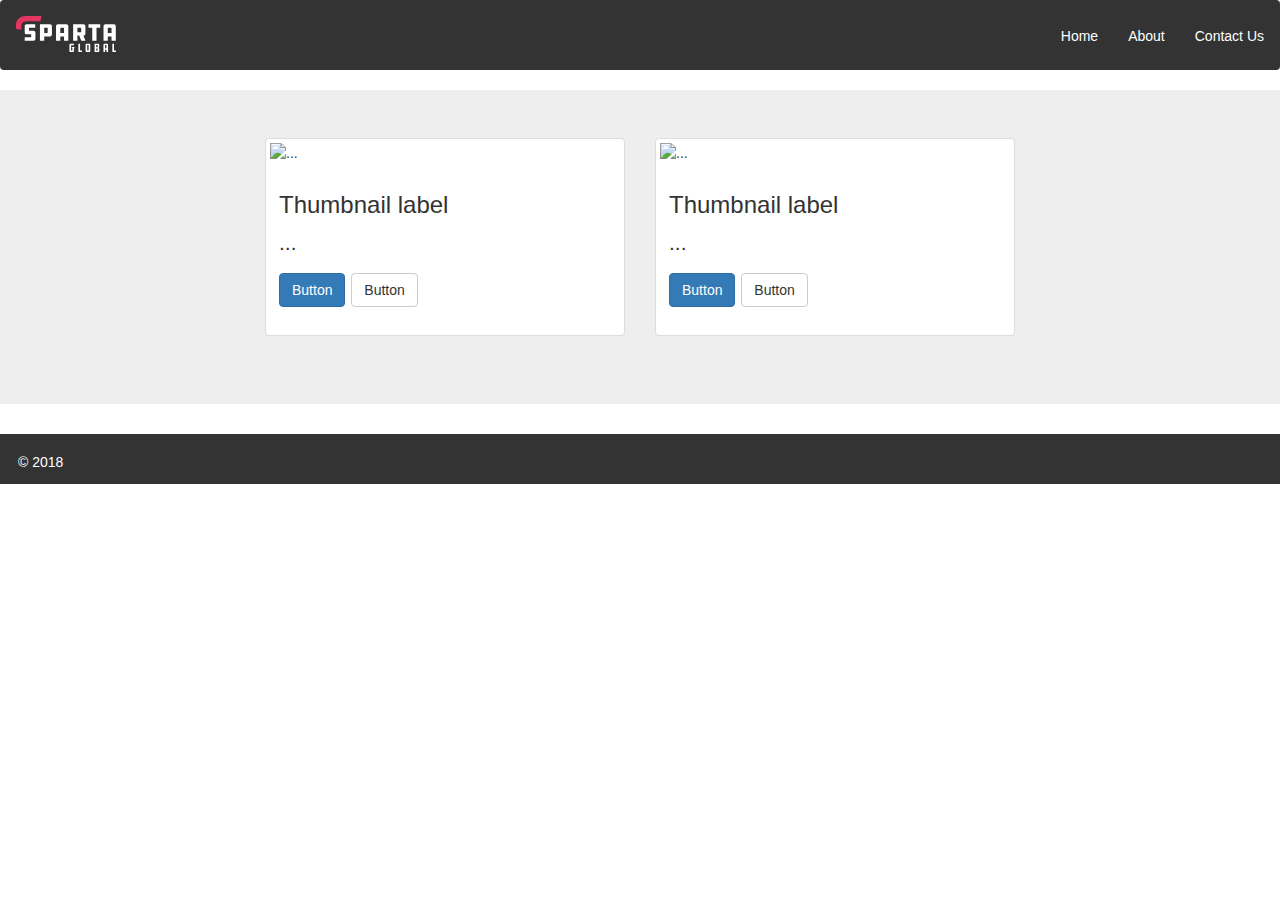
==== pages/about.html @ d7d32d17 "finished starter code" ====
<!DOCTYPE html>
<html lang="en">
<head>
  <meta charset="UTF-8">
  <meta name="viewport" content="width=device-width, initial-scale=1.0">
  <meta http-equiv="X-UA-Compatible" content="ie=edge">
  <title>Sparta Bootstrap About</title>
  <!-- Favicon -->
  <link rel="icon"
      type="image/png"
      href="../images/favicon.png">
  <!-- Stylesheets -->
  <link rel="stylesheet" href="../CSS/bootstrap-3.3.7-dist/css/bootstrap.css">
  <link rel="stylesheet" href="../CSS/custom.css">
  <!-- JQuery -->
  <script src="JS/jquery-3.3.1.min.js" charset="utf-8"></script>
  <!-- JavaScript -->
  <script src="CSS/bootstrap-3.3.7-dist/js/bootstrap.js" charset="utf-8"></script>
</head>
<body>

  <nav class="navbar">
  <div class="container-fluid">
    <!-- Brand and toggle get grouped for better mobile display -->
    <div class="navbar-header">
      <button type="button" class="navbar-toggle collapsed" data-toggle="collapse" data-target="#bs-example-navbar-collapse-1" aria-expanded="false">
        <span class="sr-only">Toggle navigation</span>
        <span class="icon-bar"></span>
        <span class="icon-bar"></span>
        <span class="icon-bar"></span>
      </button>
      <a class="navbar-brand" href="#"><img src="../Images/sparta-global-logo-white.svg" alt="Sparta Global Logo" class="brandlogo"></a>
    </div>

      <ul class="nav navbar-nav navbar-right">
        <li><a href="../index.html">Home</a></li>
        <li><a href="about.html">About</a></li>
        <li><a href="contact.html">Contact Us</a></li>

      </ul>
    </div><!-- /.navbar-collapse -->
  </div><!-- /.container-fluid -->
</nav>

<!-- jumbatron -->
<div class="jumbotron">
  <div class="container">
    <div class="row">
      <div class="col-sm-6 col-md-4 col-md-offset-2">
        <div class="thumbnail">
          <img src="https://lorempixel.com/sport/250/200" alt="...">
          <div class="caption">
            <h3>Thumbnail label</h3>
            <p>...</p>
            <p><a href="#" class="btn btn-primary" role="button">Button</a> <a href="#" class="btn btn-default" role="button">Button</a></p>
          </div>
        </div>
      </div>
      <div class="col-sm-6 col-md-4">
        <div class="thumbnail">
          <img src="https://lorempixel.com/sport/250/200" alt="...">
          <div class="caption">
            <h3>Thumbnail label</h3>
            <p>...</p>
            <p><a href="#" class="btn btn-primary" role="button">Button</a> <a href="#" class="btn btn-default" role="button">Button</a></p>
          </div>
        </div>
      </div>
    </div>
  </div>
</div>


<footer>
  &copy; 2018

</footer>

</body>
</html>
---- CSS/custom.css ----
.brandlogo {
  width: 100px;





}

nav {
  height: 70px;

}

ul {
  padding-top: 10px;

}

.navbar {
  background: rgb(51, 51, 51);
}

.navbar a {
  color: white;
}

footer {
  background-color: rgb(51, 51, 51);
  color: white;
  height: 50px;
  padding: 18px;

}
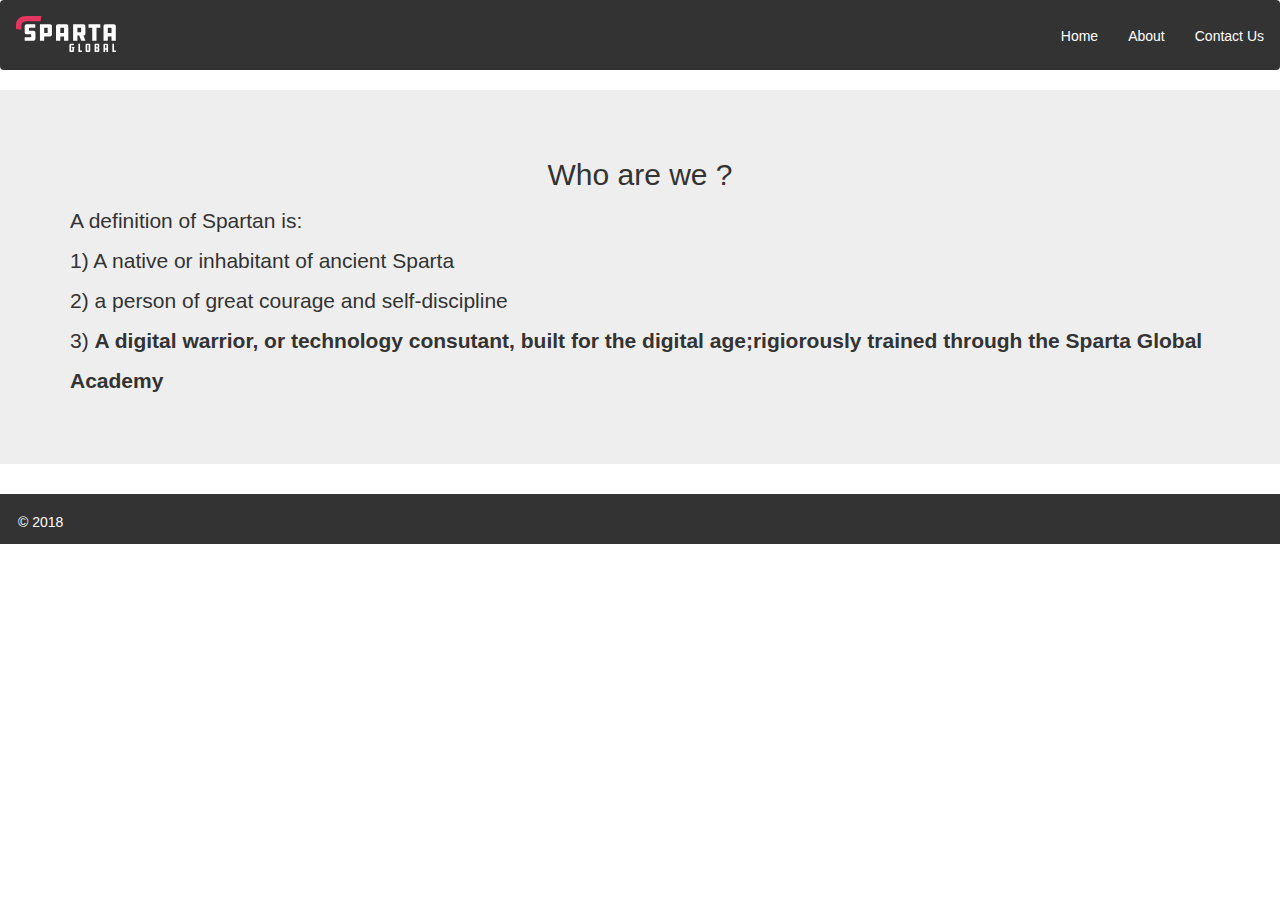
==== commit deefcea7: "changed jumbotron for about us page and added definition" ====
--- a/pages/about.html
+++ b/pages/about.html
@@ -42,30 +42,25 @@
   </div><!-- /.container-fluid -->
 </nav>
 
-<!-- jumbatron -->
+<!-- jumbatron definition -->
 <div class="jumbotron">
   <div class="container">
     <div class="row">
-      <div class="col-sm-6 col-md-4 col-md-offset-2">
-        <div class="thumbnail">
-          <img src="https://lorempixel.com/sport/250/200" alt="...">
-          <div class="caption">
-            <h3>Thumbnail label</h3>
-            <p>...</p>
-            <p><a href="#" class="btn btn-primary" role="button">Button</a> <a href="#" class="btn btn-default" role="button">Button</a></p>
-          </div>
-        </div>
+      <div class="col-sm-12 col-md-12">
+        <h2> Who are we ? </h2>
+        <p>  A definition of Spartan is:<br>
+
+            1) A native or inhabitant of ancient Sparta<br>
+
+            2) a person of great courage and self-discipline<br>
+
+            3) <strong>A digital warrior, or technology consutant, built for the digital age;rigiorously trained through the Sparta Global Academy</strong>
+
+
       </div>
-      <div class="col-sm-6 col-md-4">
-        <div class="thumbnail">
-          <img src="https://lorempixel.com/sport/250/200" alt="...">
-          <div class="caption">
-            <h3>Thumbnail label</h3>
-            <p>...</p>
-            <p><a href="#" class="btn btn-primary" role="button">Button</a> <a href="#" class="btn btn-default" role="button">Button</a></p>
-          </div>
-        </div>
-      </div>
+      <!-- <div class="col-sm-6 col-md-4">
+
+      </div> -->
     </div>
   </div>
 </div>
--- a/CSS/custom.css
+++ b/CSS/custom.css
@@ -1,10 +1,5 @@
 .brandlogo {
   width: 100px;
-
-
-
-
-
 }
 
 nav {
@@ -25,6 +20,28 @@
   color: white;
 }
 
+/* Landing Jumbotron */
+
+.landing-jt {
+  background: url('../Images/project-1-screenshot.jpg');
+  background-size: cover;
+  height:300px;
+}
+
+h2 {
+  text-align: center;
+
+}
+
+p {
+  text-align: left;
+  line-height: 40px;
+
+
+
+
+}
+
 footer {
   background-color: rgb(51, 51, 51);
   color: white;
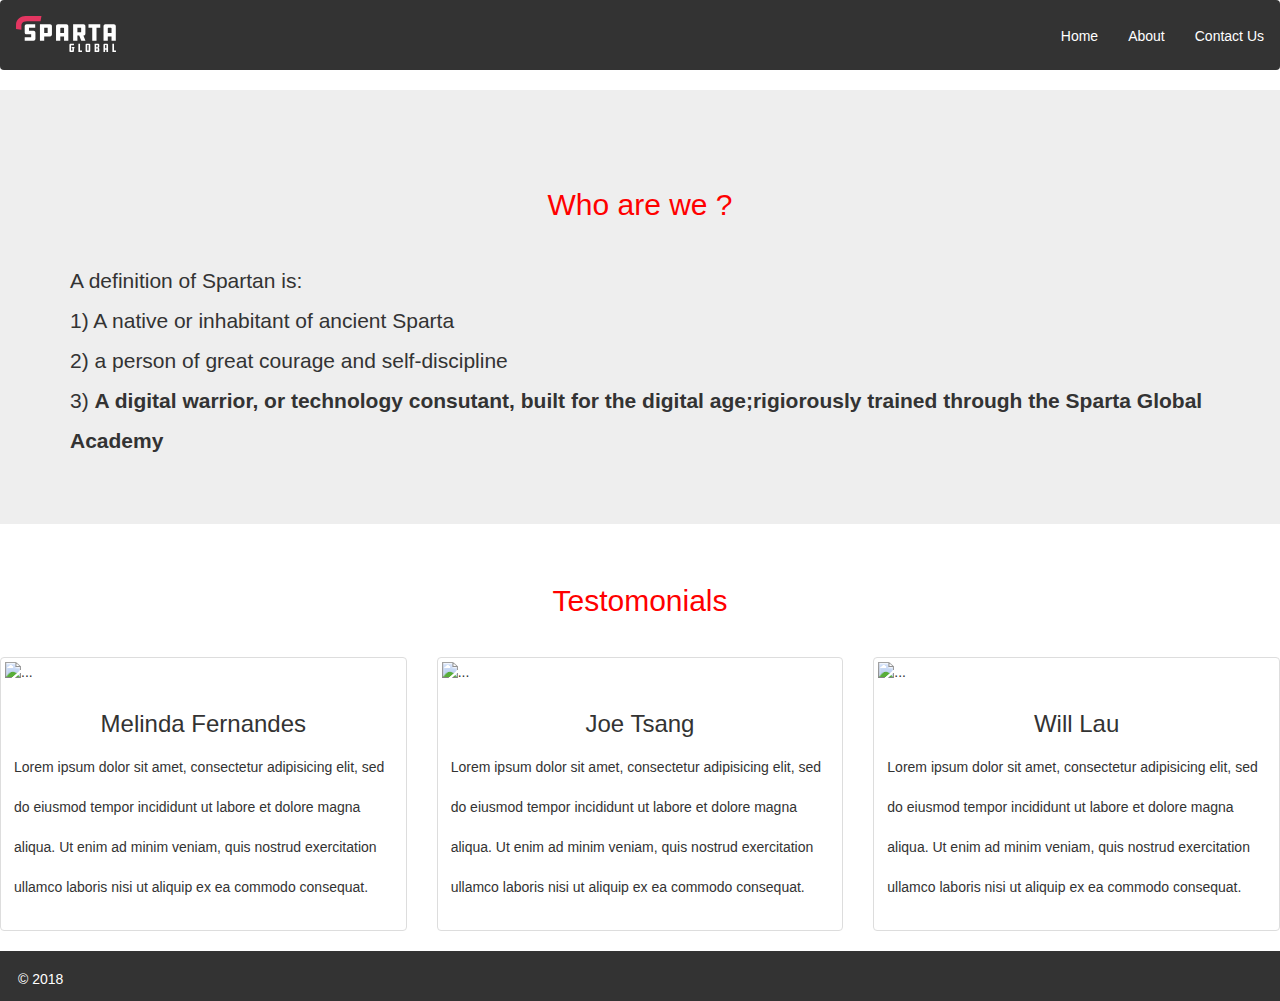
==== commit 524bef72: "Changed and added three boxes for testomonials underneath jumbotran" ====
--- a/pages/about.html
+++ b/pages/about.html
@@ -65,6 +65,45 @@
   </div>
 </div>
 
+<!--testomonials  -->
+
+<h2>Testomonials</h2>
+<div class="row">
+  <div class="col-sm-6 col-md-4">
+    <div class="thumbnail">
+      <img src="https://picsum.photos/200/300" alt="...">
+      <div class="caption">
+        <h3>Melinda Fernandes</h3>
+        <p>Lorem ipsum dolor sit amet, consectetur adipisicing elit, sed do eiusmod tempor incididunt ut labore et dolore magna aliqua. Ut enim ad minim veniam, quis nostrud exercitation ullamco laboris nisi ut aliquip ex ea commodo consequat. </p>
+        <!-- <p><a href="#" class="btn btn-primary" role="button">Button</a> <a href="#" class="btn btn-default" role="button">Button</a></p> -->
+      </div>
+      </div>
+      </div>
+
+      <div class="col-sm-6 col-md-4">
+        <div class="thumbnail">
+          <img src="https://picsum.photos/200/300" alt="...">
+          <div class="caption">
+            <h3>Joe Tsang</h3>
+            <p>Lorem ipsum dolor sit amet, consectetur adipisicing elit, sed do eiusmod tempor incididunt ut labore et dolore magna aliqua. Ut enim ad minim veniam, quis nostrud exercitation ullamco laboris nisi ut aliquip ex ea commodo consequat. </p>
+            <!-- <p><a href="#" class="btn btn-primary" role="button">Button</a> <a href="#" class="btn btn-default" role="button">Button</a></p> -->
+            </div>
+          </div>
+          </div>
+
+          <div class="col-sm-6 col-md-4">
+            <div class="thumbnail">
+              <img src="https://picsum.photos/200/300" alt="...">
+              <div class="caption">
+                <h3>Will Lau</h3>
+                <p>Lorem ipsum dolor sit amet, consectetur adipisicing elit, sed do eiusmod tempor incididunt ut labore et dolore magna aliqua. Ut enim ad minim veniam, quis nostrud exercitation ullamco laboris nisi ut aliquip ex ea commodo consequat. </p>
+                <!-- <p><a href="#" class="btn btn-primary" role="button">Button</a> <a href="#" class="btn btn-default" role="button">Button</a></p> -->
+                </div>
+  </div>
+  </div>
+  </div>
+
+
 
 <footer>
   &copy; 2018
--- a/CSS/custom.css
+++ b/CSS/custom.css
@@ -22,15 +22,41 @@
 
 /* Landing Jumbotron */
 
+
 .landing-jt {
-  background: url('../Images/project-1-screenshot.jpg');
+  /* background: url('../Images/project-1-screenshot.jpg'); */
   background-size: cover;
-  height:300px;
+  height:600px;
+  text-align: center;
+
 }
 
+.overlay {
+    /* position: fixed; /* Sit on top of the page content */ */
+    /* display: ; /* Hidden by default */ */
+    width: 100%; /* Full width (cover the whole page) */
+    height: 600px; /* Full height (cover the whole page) */
+    top: 0;
+    left: 0;
+    right: 0;
+    bottom: 0;
+    background-color: rgba(0,0,0,0.5); /* Black background with opacity */
+    z-index: 2; /* Specify a stack order in case you're using a different order for other elements */
+    cursor: pointer; /* Add a pointer on hover */
+}
+
+/* Made changes here to colour and alignment  */
 h2 {
   text-align: center;
+  color: red;
+  padding: 30px 0px 30px 0px;
+}
 
+
+/* changed p and h3 alignment and height for line */
+
+h3 {
+  text-align: center;
 }
 
 p {
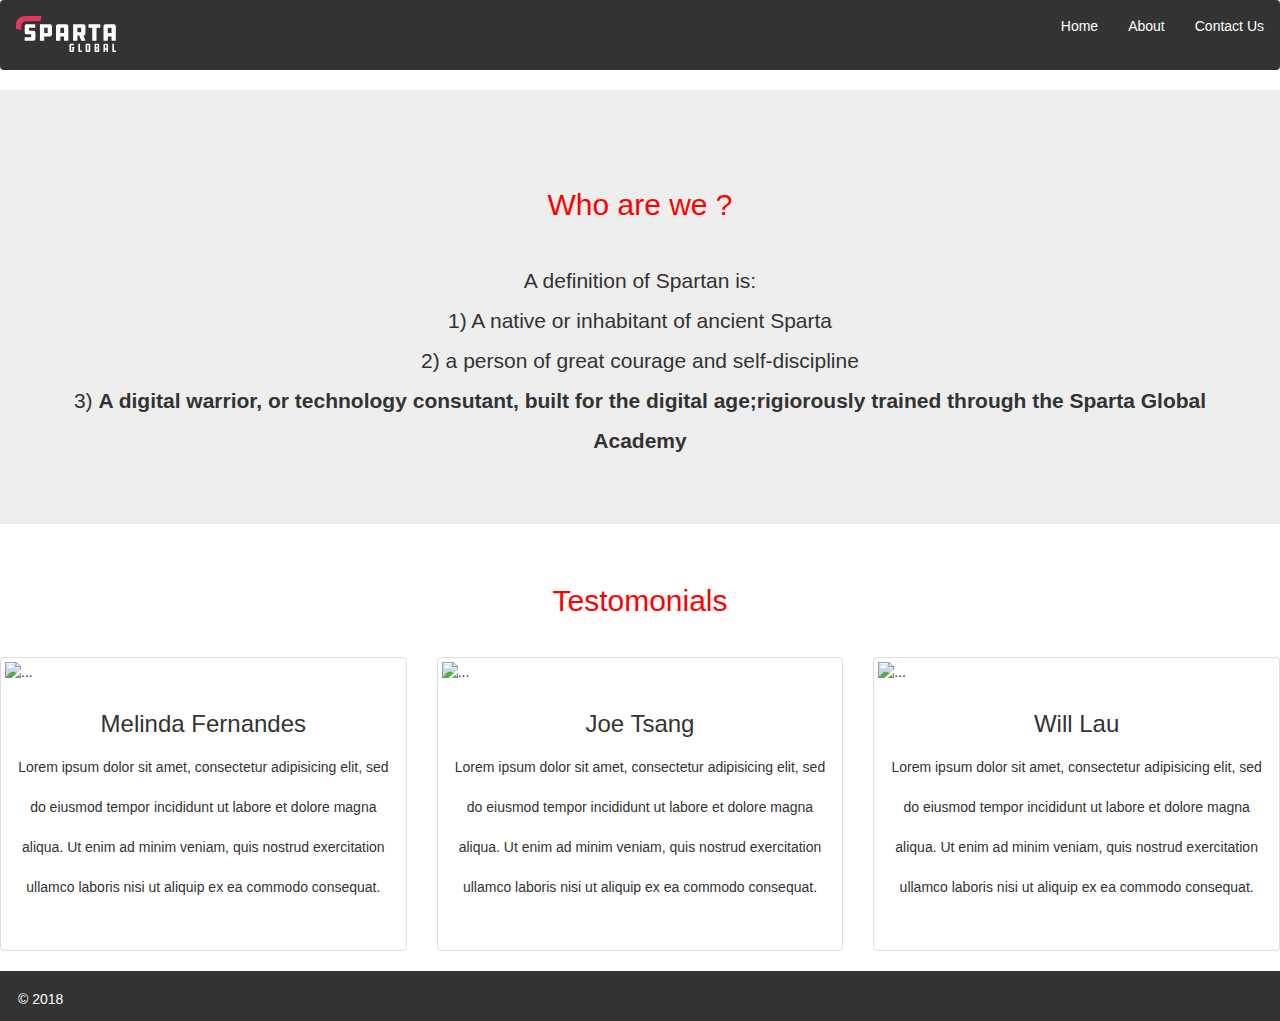
==== commit 12e9c3c8: "made review changes to about.html" ====
--- a/pages/about.html
+++ b/pages/about.html
@@ -1,114 +1,94 @@
 <!DOCTYPE html>
 <html lang="en">
-<head>
-  <meta charset="UTF-8">
-  <meta name="viewport" content="width=device-width, initial-scale=1.0">
-  <meta http-equiv="X-UA-Compatible" content="ie=edge">
-  <title>Sparta Bootstrap About</title>
-  <!-- Favicon -->
-  <link rel="icon"
-      type="image/png"
-      href="../images/favicon.png">
-  <!-- Stylesheets -->
-  <link rel="stylesheet" href="../CSS/bootstrap-3.3.7-dist/css/bootstrap.css">
-  <link rel="stylesheet" href="../CSS/custom.css">
-  <!-- JQuery -->
-  <script src="JS/jquery-3.3.1.min.js" charset="utf-8"></script>
-  <!-- JavaScript -->
-  <script src="CSS/bootstrap-3.3.7-dist/js/bootstrap.js" charset="utf-8"></script>
-</head>
-<body>
+  <head>
+    <meta charset="UTF-8">
+    <meta name="viewport" content="width=device-width, initial-scale=1.0">
+    <meta http-equiv="X-UA-Compatible" content="ie=edge">
+    <title>Sparta Bootstrap About</title>
+    <!-- Favicon -->
+    <link rel="icon"
+        type="image/png"
+        href="../images/favicon.png">
+    <!-- Stylesheets -->
+    <link rel="stylesheet" href="../CSS/bootstrap-3.3.7-dist/css/bootstrap.css">
+    <link rel="stylesheet" href="../CSS/custom.css">
+    <!-- JQuery -->
+    <script src="JS/jquery-3.3.1.min.js" charset="utf-8"></script>
+    <!-- JavaScript -->
+    <script src="CSS/bootstrap-3.3.7-dist/js/bootstrap.js" charset="utf-8"></script>
+  </head>
+  <body>
+    <nav class="navbar">
+      <div class="container-fluid">
+        <!-- Brand and toggle get grouped for better mobile display -->
+        <div class="navbar-header">
+          <button type="button" class="navbar-toggle collapsed" data-toggle="collapse" data-target="#bs-example-navbar-collapse-1" aria-expanded="false">
+            <span class="sr-only">Toggle navigation</span>
+            <span class="icon-bar"></span>
+            <span class="icon-bar"></span>
+            <span class="icon-bar"></span>
+          </button>
+          <a class="navbar-brand" href="#"><img src="../Images/sparta-global-logo-white.svg" alt="Sparta Global Logo" class="brandlogo"></a>
+        </div>
 
-  <nav class="navbar">
-  <div class="container-fluid">
-    <!-- Brand and toggle get grouped for better mobile display -->
-    <div class="navbar-header">
-      <button type="button" class="navbar-toggle collapsed" data-toggle="collapse" data-target="#bs-example-navbar-collapse-1" aria-expanded="false">
-        <span class="sr-only">Toggle navigation</span>
-        <span class="icon-bar"></span>
-        <span class="icon-bar"></span>
-        <span class="icon-bar"></span>
-      </button>
-      <a class="navbar-brand" href="#"><img src="../Images/sparta-global-logo-white.svg" alt="Sparta Global Logo" class="brandlogo"></a>
-    </div>
+          <ul class="nav navbar-nav navbar-right">
+            <li><a href="../index.html">Home</a></li>
+            <li><a href="about.html">About</a></li>
+            <li><a href="contact.html">Contact Us</a></li>
 
-      <ul class="nav navbar-nav navbar-right">
-        <li><a href="../index.html">Home</a></li>
-        <li><a href="about.html">About</a></li>
-        <li><a href="contact.html">Contact Us</a></li>
-
-      </ul>
-    </div><!-- /.navbar-collapse -->
-  </div><!-- /.container-fluid -->
-</nav>
-
-<!-- jumbatron definition -->
-<div class="jumbotron">
-  <div class="container">
-    <div class="row">
-      <div class="col-sm-12 col-md-12">
-        <h2> Who are we ? </h2>
-        <p>  A definition of Spartan is:<br>
-
-            1) A native or inhabitant of ancient Sparta<br>
-
-            2) a person of great courage and self-discipline<br>
-
-            3) <strong>A digital warrior, or technology consutant, built for the digital age;rigiorously trained through the Sparta Global Academy</strong>
-
-
-      </div>
-      <!-- <div class="col-sm-6 col-md-4">
-
-      </div> -->
-    </div>
-  </div>
-</div>
-
-<!--testomonials  -->
-
-<h2>Testomonials</h2>
-<div class="row">
-  <div class="col-sm-6 col-md-4">
-    <div class="thumbnail">
-      <img src="https://picsum.photos/200/300" alt="...">
-      <div class="caption">
-        <h3>Melinda Fernandes</h3>
-        <p>Lorem ipsum dolor sit amet, consectetur adipisicing elit, sed do eiusmod tempor incididunt ut labore et dolore magna aliqua. Ut enim ad minim veniam, quis nostrud exercitation ullamco laboris nisi ut aliquip ex ea commodo consequat. </p>
-        <!-- <p><a href="#" class="btn btn-primary" role="button">Button</a> <a href="#" class="btn btn-default" role="button">Button</a></p> -->
-      </div>
-      </div>
-      </div>
-
-      <div class="col-sm-6 col-md-4">
-        <div class="thumbnail">
-          <img src="https://picsum.photos/200/300" alt="...">
-          <div class="caption">
-            <h3>Joe Tsang</h3>
-            <p>Lorem ipsum dolor sit amet, consectetur adipisicing elit, sed do eiusmod tempor incididunt ut labore et dolore magna aliqua. Ut enim ad minim veniam, quis nostrud exercitation ullamco laboris nisi ut aliquip ex ea commodo consequat. </p>
-            <!-- <p><a href="#" class="btn btn-primary" role="button">Button</a> <a href="#" class="btn btn-default" role="button">Button</a></p> -->
+          </ul>
+        </div><!-- /.navbar-collapse -->
+      </div><!-- /.container-fluid -->
+    </nav>
+    <main>
+      <div class="jumbotron">
+        <div class="container">
+          <div class="row">
+            <div class="col-sm-12 col-md-12">
+              <h2> Who are we ? </h2>
+              <p>  A definition of Spartan is:<br>
+                  1) A native or inhabitant of ancient Sparta<br>
+                  2) a person of great courage and self-discipline<br>
+                  3) <strong>A digital warrior, or technology consutant, built for the digital age;rigiorously trained through the Sparta Global Academy</strong>
+              </p>
             </div>
           </div>
+        </div>
+      </div>
+      <!--testomonials  -->
+      <h2>Testomonials</h2>
+      <div class="row">
+        <div class="col-sm-6 col-md-4">
+          <div class="thumbnail">
+            <img src="https://picsum.photos/200/300" alt="...">
+            <div class="caption">
+              <h3>Melinda Fernandes</h3>
+              <p>Lorem ipsum dolor sit amet, consectetur adipisicing elit, sed do eiusmod tempor incididunt ut labore et dolore magna aliqua. Ut enim ad minim veniam, quis nostrud exercitation ullamco laboris nisi ut aliquip ex ea commodo consequat. </p>
+            </div>
           </div>
-
-          <div class="col-sm-6 col-md-4">
-            <div class="thumbnail">
-              <img src="https://picsum.photos/200/300" alt="...">
-              <div class="caption">
-                <h3>Will Lau</h3>
-                <p>Lorem ipsum dolor sit amet, consectetur adipisicing elit, sed do eiusmod tempor incididunt ut labore et dolore magna aliqua. Ut enim ad minim veniam, quis nostrud exercitation ullamco laboris nisi ut aliquip ex ea commodo consequat. </p>
-                <!-- <p><a href="#" class="btn btn-primary" role="button">Button</a> <a href="#" class="btn btn-default" role="button">Button</a></p> -->
-                </div>
-  </div>
-  </div>
-  </div>
-
-
-
-<footer>
-  &copy; 2018
-
-</footer>
-
-</body>
+        </div>
+        <div class="col-sm-6 col-md-4">
+          <div class="thumbnail">
+            <img src="https://picsum.photos/200/300" alt="...">
+            <div class="caption">
+              <h3>Joe Tsang</h3>
+              <p>Lorem ipsum dolor sit amet, consectetur adipisicing elit, sed do eiusmod tempor incididunt ut labore et dolore magna aliqua. Ut enim ad minim veniam, quis nostrud exercitation ullamco laboris nisi ut aliquip ex ea commodo consequat. </p>
+            </div>
+          </div>
+        </div>
+        <div class="col-sm-6 col-md-4">
+          <div class="thumbnail">
+            <img src="https://picsum.photos/200/300" alt="...">
+            <div class="caption">
+              <h3>Will Lau</h3>
+              <p>Lorem ipsum dolor sit amet, consectetur adipisicing elit, sed do eiusmod tempor incididunt ut labore et dolore magna aliqua. Ut enim ad minim veniam, quis nostrud exercitation ullamco laboris nisi ut aliquip ex ea commodo consequat. </p>
+            </div>
+          </div>
+        </div>
+      </div>
+    </main>
+    <footer>
+    &copy; 2018
+    </footer>
+  </body>
 </html>
--- a/CSS/custom.css
+++ b/CSS/custom.css
@@ -24,16 +24,18 @@
 
 
 .landing-jt {
-  /* background: url('../Images/project-1-screenshot.jpg'); */
-  background-size: cover;
-  height:600px;
+  background: url('../Images/sparta-global-logo-white.svg');
+  background-position: center;
+  background-repeat: no-repeat;
+  /* background-size; */
+  /* height: ; */
   text-align: center;
-
 }
 
+
 .overlay {
-    /* position: fixed; /* Sit on top of the page content */ */
-    /* display: ; /* Hidden by default */ */
+    /* position: fixed; /* Sit on top of the page content */
+    /* display: ; /* Hidden by default */ 
     width: 100%; /* Full width (cover the whole page) */
     height: 600px; /* Full height (cover the whole page) */
     top: 0;
@@ -59,19 +61,87 @@
   text-align: center;
 }
 
+
 p {
   text-align: left;
   line-height: 40px;
+}
+
+/*Added a form on the contact us page and made changes to alignmentm colour of teext */
+form {
+  padding:10px 80px 0px 80px;
+
+}
+
+.btn {
+
+  margin: 10px 0px 20px 0px;
+}
+
+/* Course Info */
+
+.course-info, p {
+  text-align: center;
+  justify-content: center;
+  margin-bottom: 30px;
+}
+
+
+ul {
+  list-style: none;
+  padding: 0;
+}
+h1, .heading {
+  text-align: center;
+  margin-bottom: 10px;
+}
+
+body > div.jumbotron > div > h1 {
+  color: red;
+
+}
+
+.contact-message {
+  color: rgb(51, 51, 51);
+}
+/* .nick-pic {
+  width: 200px;
+  height: 200px;
+  border-radius: 50%;
+  object-fit: cover;
+  display: block;
+	text-align: center;
+	margin: 50px auto 0;
+	border: 2px solid #E13A63;
+} */
+
+/* .nicola-pic {
+  width: 200px;
+  height: 200px;
+  border-radius: 50%;
+  object-fit: cover;
+  display: block;
+	text-align: center;
+	margin: 50px auto 0;
+	border: 2px solid #E13A63;
+} */
 
 
 
-
-}
 
 footer {
   background-color: rgb(51, 51, 51);
   color: white;
   height: 50px;
   padding: 18px;
+}
 
-}
+
+/* Small devices (tablets, 768px and up) */
+@media (min-width: @screen-sm-min) { ... }
+
+/* Medium devices (desktops, 992px and up) */
+@media (min-width: @screen-md-min) { ... }
+
+/* Large devices (large desktops, 1200px and up) */
+@media (min-width: @screen-lg-min) { ... }
